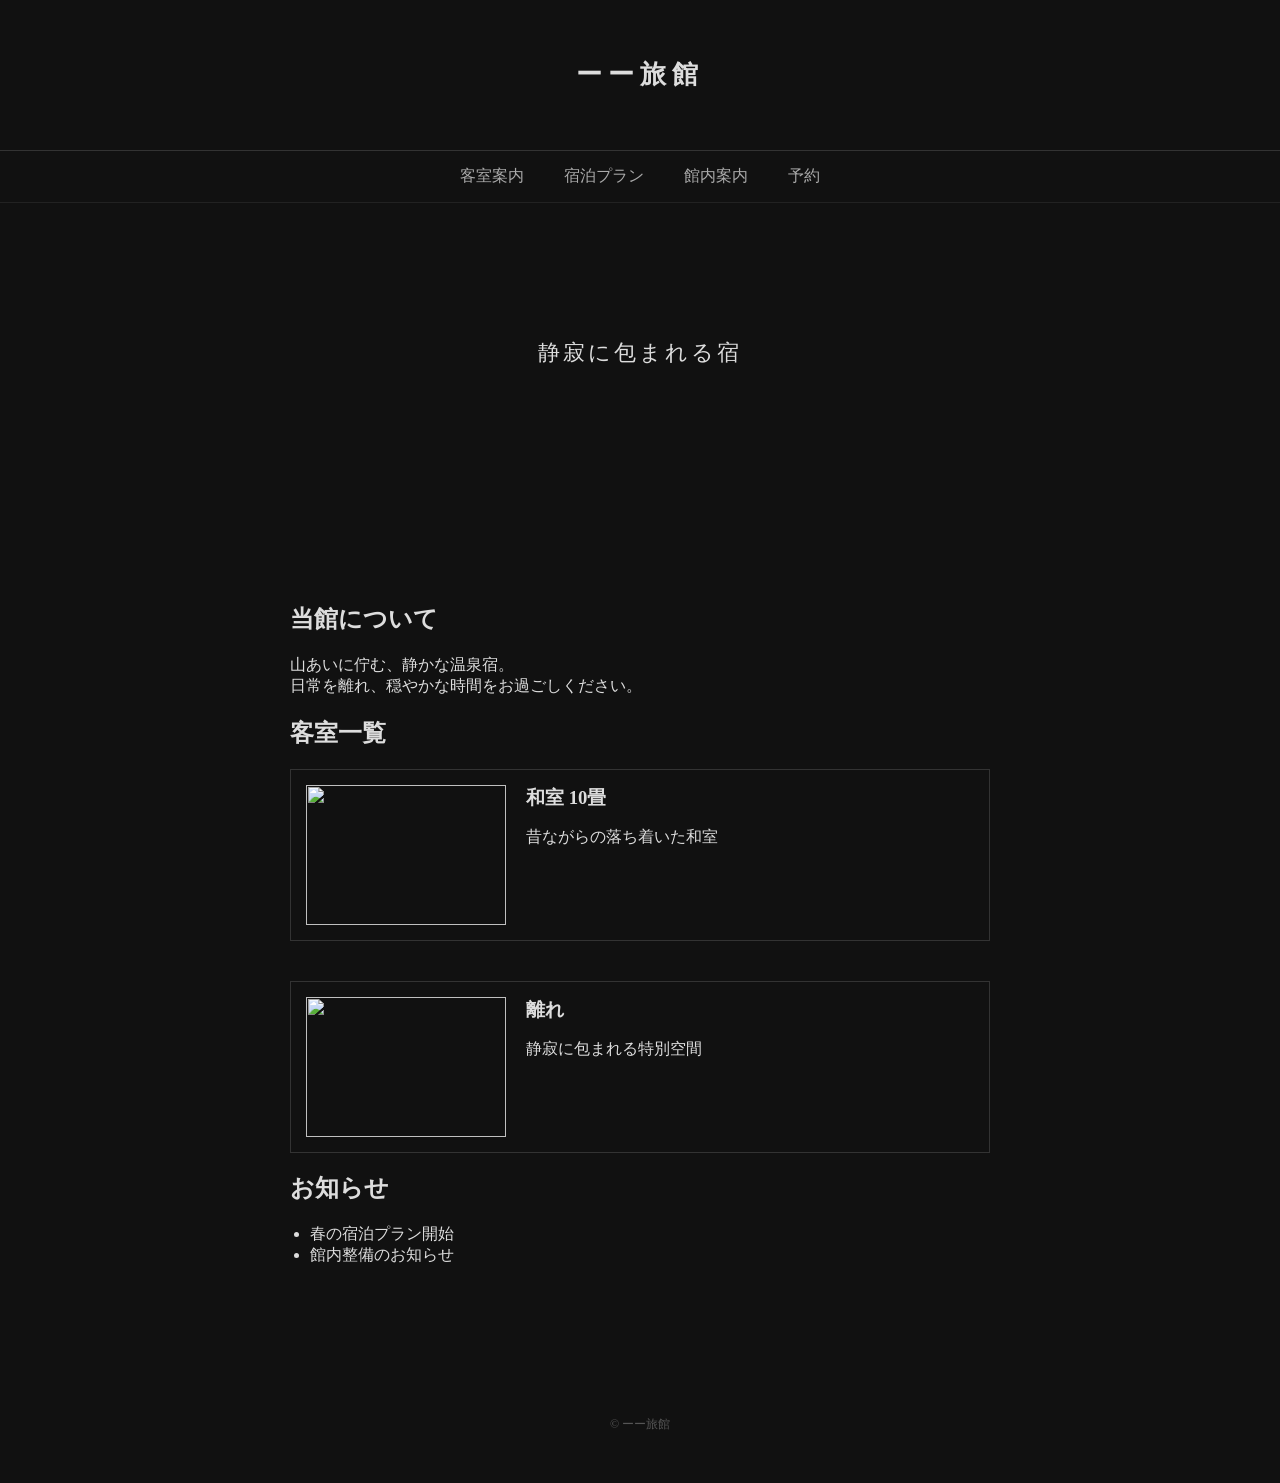
==== index.html @ af0dd4da "Add defer attribute to script tag in index.html Updated script tag to use 'defer' attribute for bett" ====
<!DOCTYPE html>
<html lang="ja">
<meta charset="UTF-8">
<link rel="stylesheet" href="style.css">
<script src="script.js" defer></script>

<title>－－旅館</title>


</head>

<body>

<header>
    <h1>ーー旅館</h1>
</header>

<nav>
    <a href="#">客室案内</a>
    <a href="#">宿泊プラン</a>
    <a href="#">館内案内</a>
    <a href="#">予約</a>
</nav>

<div class="hero">
    静寂に包まれる宿
</div>

<div class="container">

    <h2>当館について</h2>
    <p>
        山あいに佇む、静かな温泉宿。<br>
        日常を離れ、穏やかな時間をお過ごしください。
    </p>

    <h2>客室一覧</h2>

    <div class="rooms">
        <div class="room">
            <img src="">
            <div>
                <h3>和室 10畳</h3>
                <p>昔ながらの落ち着いた和室</p>
            </div>
        </div>

        <div class="room">
            <img src="">
            <div>
                <h3>離れ</h3>
                <p>静寂に包まれる特別空間</p>
            </div>
        </div>
    </div>

    <h2>お知らせ</h2>
    <ul>
        <li>春の宿泊プラン開始</li>
        <li>館内整備のお知らせ</li>
    </ul>

</div>

<footer>
    © ーー旅館
</footer>

</body>
</html>
---- style.css ----
body {
    margin: 0;
    font-family: "Hiragino Mincho ProN", serif;
    background: #111;
    color: #ddd;
}


header {
    text-align: center;
    padding: 40px 0;
    border-bottom: 1px solid #333;
}

header h1 {
    letter-spacing: 6px;
    font-size: 26px;
}


nav {
    display: flex;
    justify-content: center;
    gap: 40px;
    padding: 15px;
    border-bottom: 1px solid #222;
}

nav a {
    color: #aaa;
    text-decoration: none;
    transition: 0.6s;
}

nav a:hover {
    color: #fff;
}


.hero {
    height: 300px;
    display: flex;
    align-items: center;
    justify-content: center;
    font-size: 22px;
    letter-spacing: 3px;
}


.container {
    max-width: 700px;
    margin: 100px auto;
}


.rooms {
    display: flex;
    flex-direction: column;
    gap: 40px;
}

.room {
    display: flex;
    gap: 20px;
    border: 1px solid #333;
    padding: 15px;
}

.room img {
    width: 200px;
    height: 140px;
    object-fit: cover;
}

.room h3 {
    margin: 0;
}


ul {
    padding-left: 20px;
}

footer {
    text-align: center;
    padding: 50px;
    font-size: 12px;
    color: #555;
}
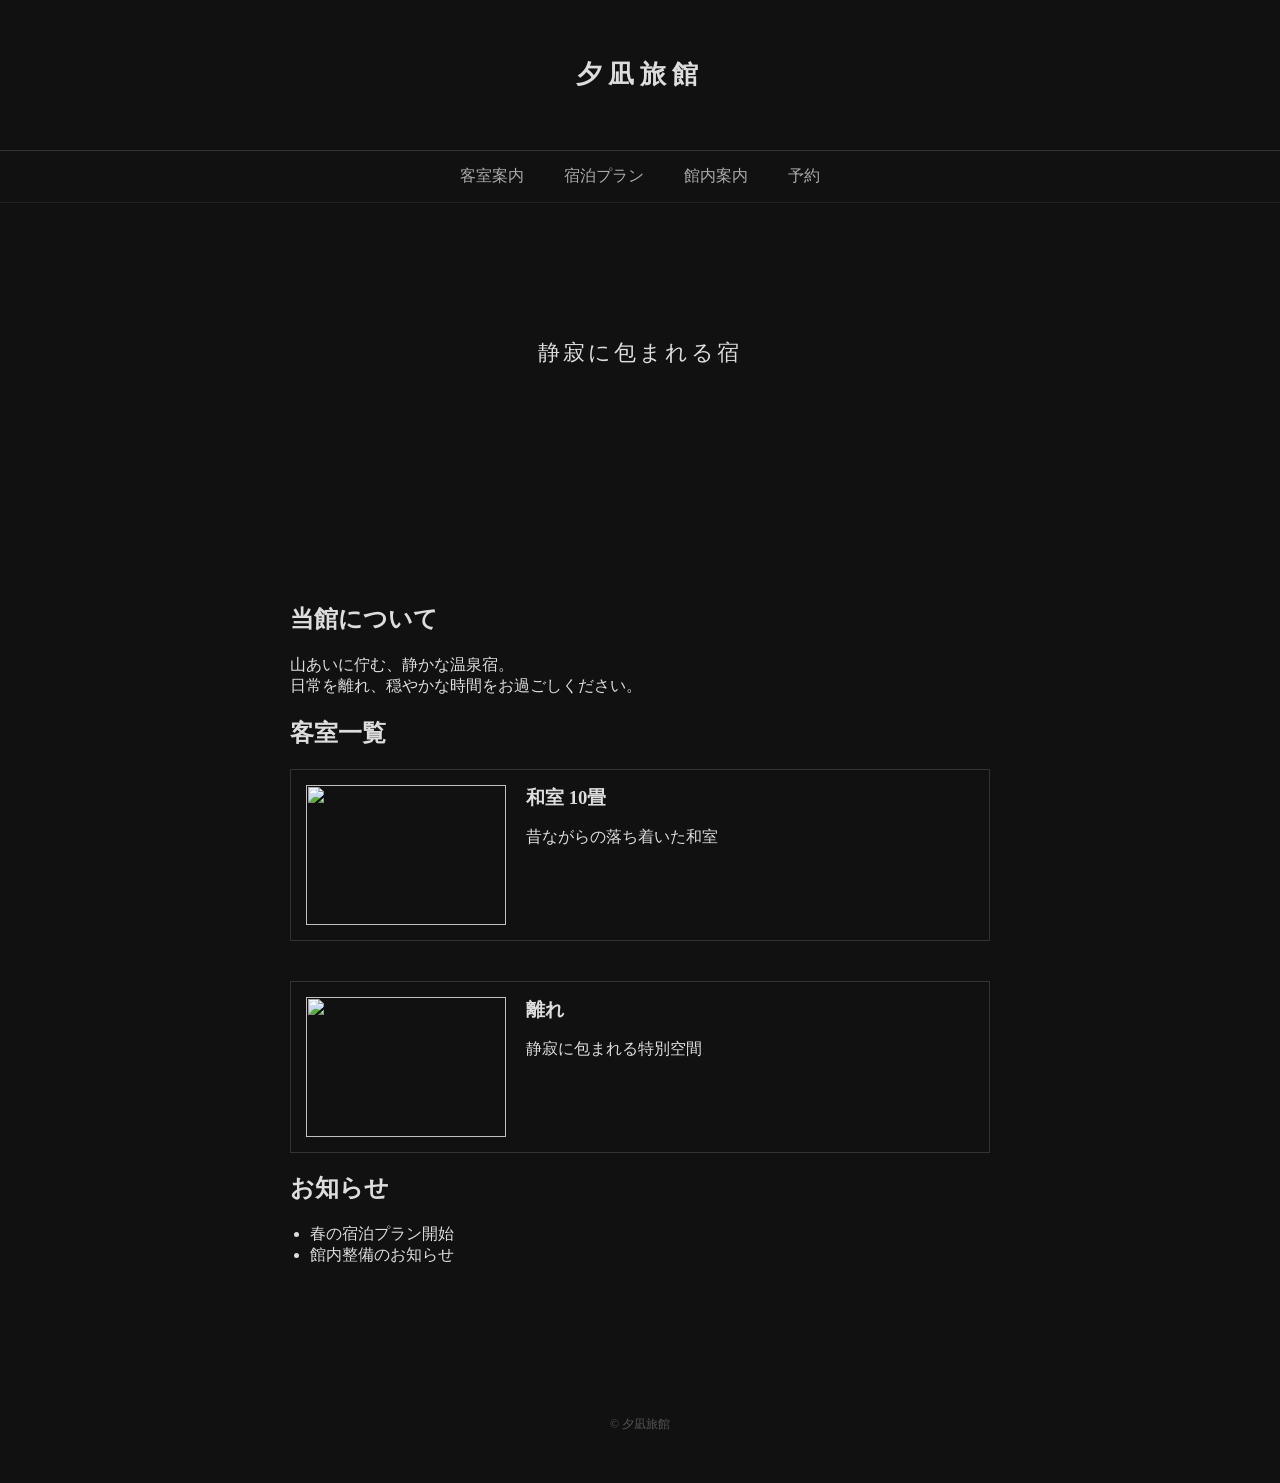
==== commit dc3f9332: "Update hotel name from 'ーー旅館' to '夕凪旅館'" ====
--- a/index.html
+++ b/index.html
@@ -2,9 +2,10 @@
 <html lang="ja">
 <meta charset="UTF-8">
 <link rel="stylesheet" href="style.css">
-<script src="script.js" defer></script>
+<link rel="script" href="script.js">
 
-<title>－－旅館</title>
+
+<title>夕凪旅館</title>
 
 
 </head>
@@ -12,14 +13,14 @@
 <body>
 
 <header>
-    <h1>ーー旅館</h1>
+    <h1>夕凪旅館</h1>
 </header>
 
 <nav>
-    <a href="#">客室案内</a>
-    <a href="#">宿泊プラン</a>
-    <a href="#">館内案内</a>
-    <a href="#">予約</a>
+    <a href="rooms.html">客室案内</a>
+    <a href="plans.html">宿泊プラン</a>
+    <a href="caption.html">館内案内</a>
+    <a href="reservation.html">予約</a>
 </nav>
 
 <div class="hero">
@@ -38,7 +39,7 @@
 
     <div class="rooms">
         <div class="room">
-            <img src="">
+            <img src="https://raw.githubusercontent.com/Alcanaishere/creep/refs/heads/main/img/room1.png">
             <div>
                 <h3>和室 10畳</h3>
                 <p>昔ながらの落ち着いた和室</p>
@@ -46,7 +47,7 @@
         </div>
 
         <div class="room">
-            <img src="">
+            <img src="https://raw.githubusercontent.com/Alcanaishere/creep/refs/heads/main/img/garden1.png">
             <div>
                 <h3>離れ</h3>
                 <p>静寂に包まれる特別空間</p>
@@ -63,7 +64,7 @@
 </div>
 
 <footer>
-    © ーー旅館
+    © 夕凪旅館
 </footer>
 
 </body>
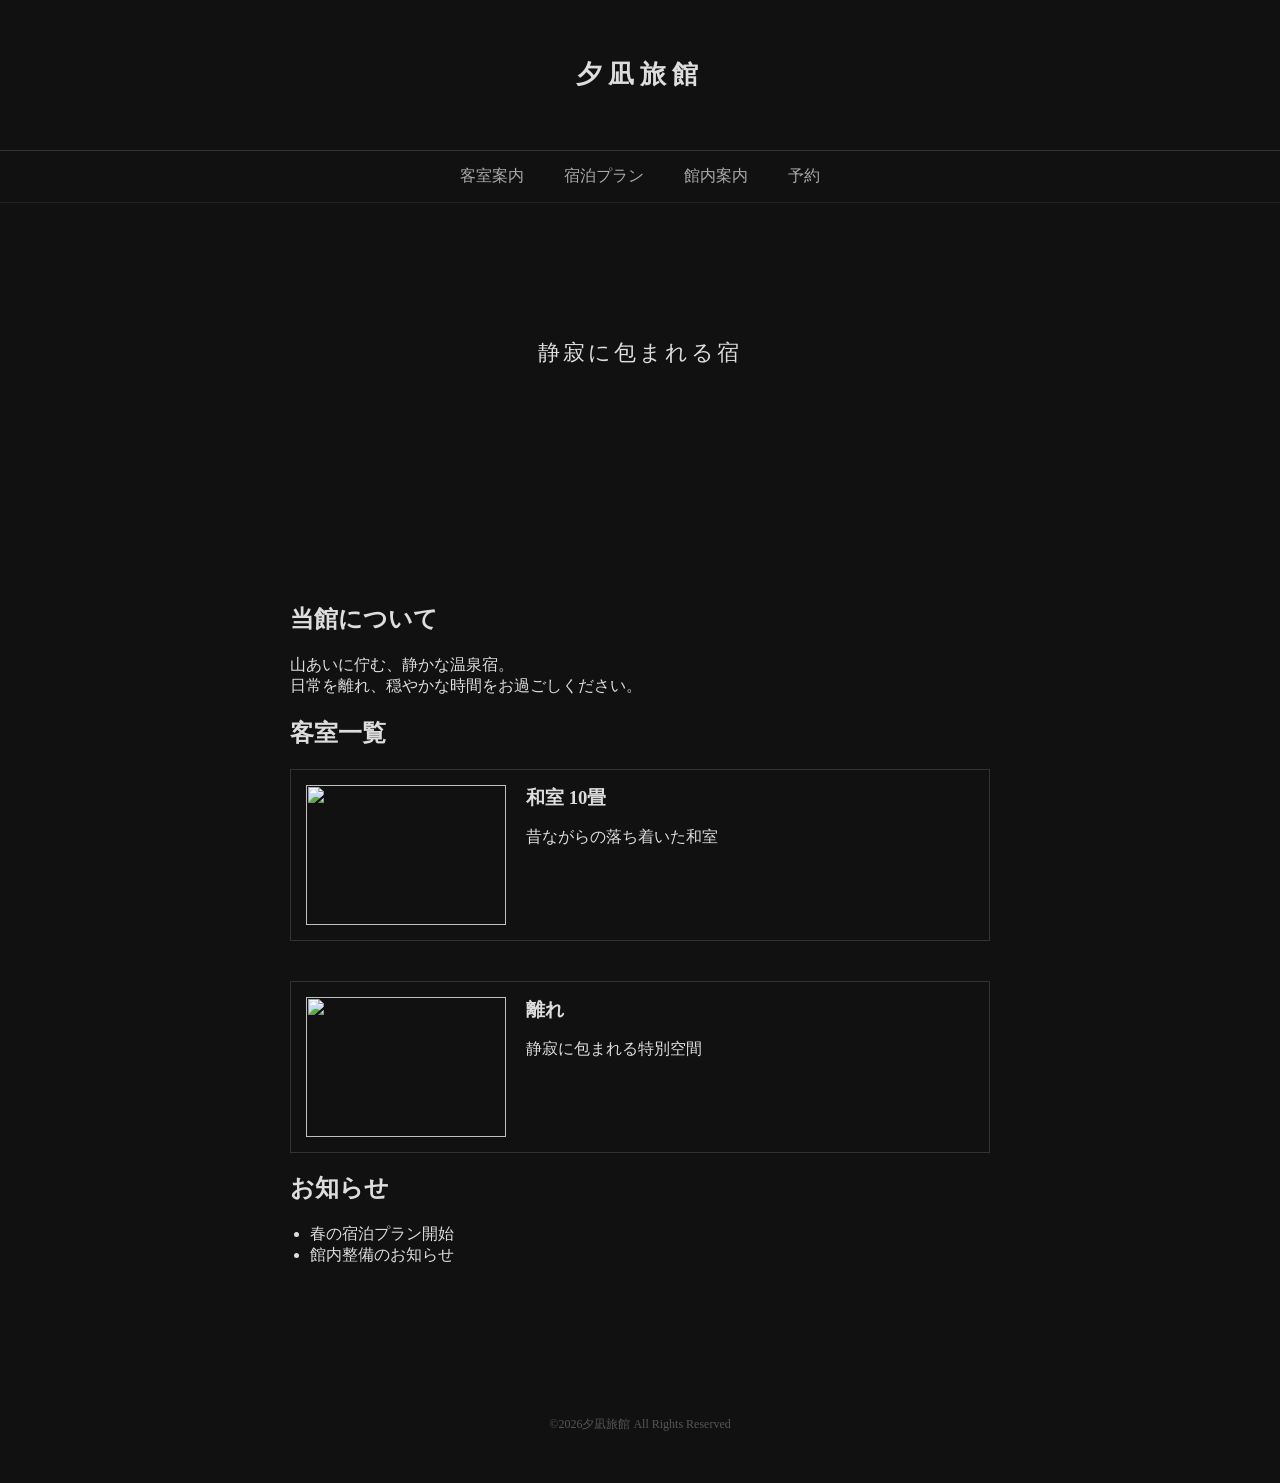
==== commit 85149177: "Update copyright year in footer Updated footer to include copyright year 2026." ====
--- a/index.html
+++ b/index.html
@@ -64,7 +64,7 @@
 </div>
 
 <footer>
-    © 夕凪旅館
+    ©2026夕凪旅館 All Rights Reserved
 </footer>
 
 </body>
